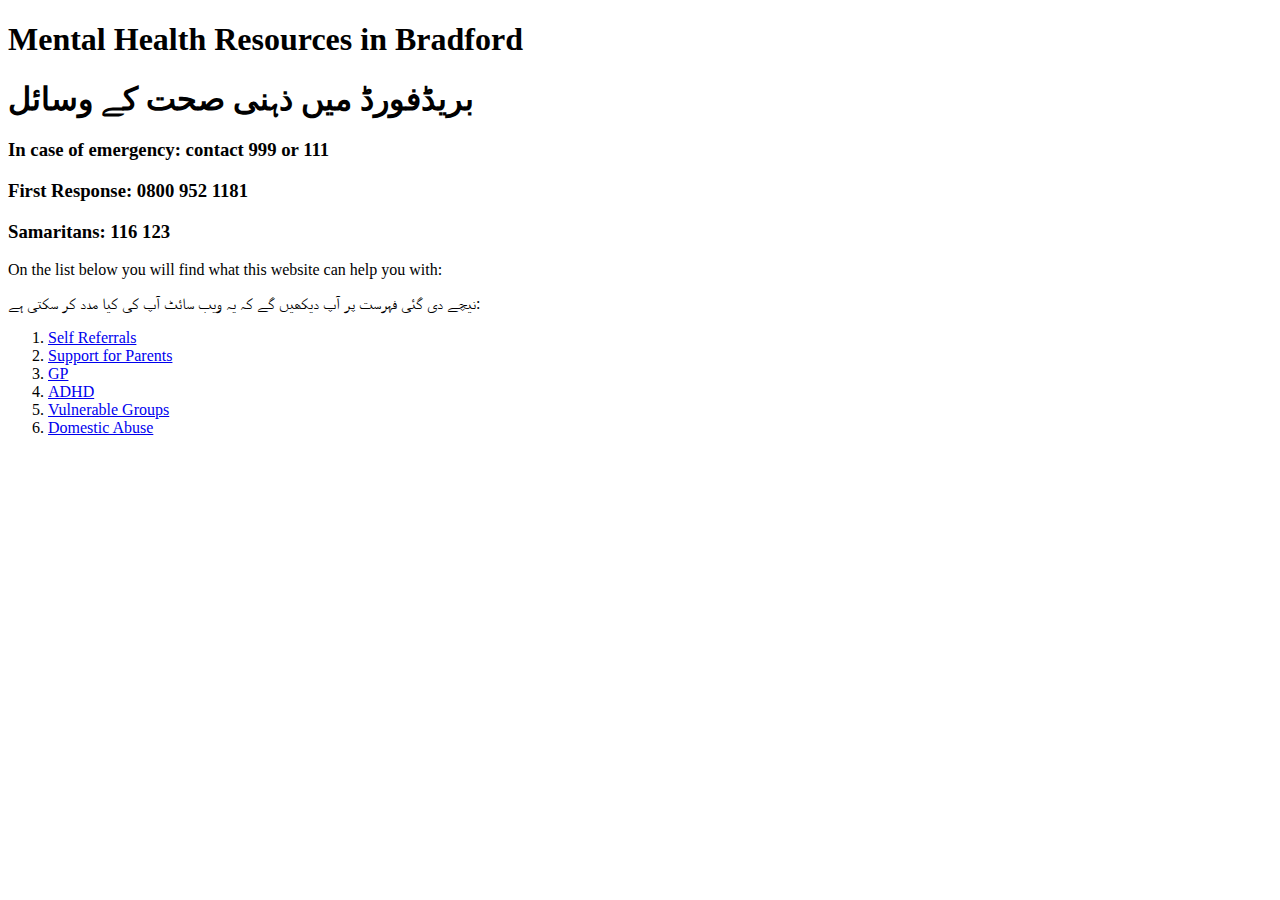
==== index.html @ 46e0283f "Add files via upload" ====
<!DOCTYPE html>
<html lang="en">
<head>
  <meta charset="UTF-8">
  <meta name="viewport" content="width=device-width, initial-scale=1.0">
  <title>Mental Health Resources</title>
  <link rel="stylesheet" href="styles.css">
</head>
<body>
  <header>
    <h1>Mental Health Resources in Bradford</h1>
    <h1>بریڈفورڈ میں ذہنی صحت کے وسائل</h1>
    <div class="emergency-info">
      <h3>In case of emergency: contact <strong>999</strong> or <strong>111</strong></h3>
      <h3>First Response: <strong>0800 952 1181</strong></h3>
      <h3>Samaritans: <strong>116 123</strong></h3>
    </div>
  </header>

  <main>
    <section class="intro">
      <p>On the list below you will find what this website can help you with:</p>
      <p>نیچے دی گئی فہرست پر آپ دیکھیں گے کہ یہ ویب سائٹ آپ کی کیا مدد کر سکتی ہے:</p>
    </section>

    <section class="resource-links">
      <ol>
        <li><a href="Self-Referral.html" target="_blank">Self Referrals</a></li>
        <li><a href="Parental-Support.html" target="_blank">Support for Parents</a></li>
        <li><a href="GP.html" target="_blank">GP</a></li>
        <li><a href="ADHD.html" target="_blank">ADHD</a></li>
        <li><a href="vulnerable-groups.html" target="_blank">Vulnerable Groups</a></li>
        <li><a href="Domestic-Abuse.html" target="_blank">Domestic Abuse</a></li>
      </ol>
    </section>
  </main>
</body>
</html>
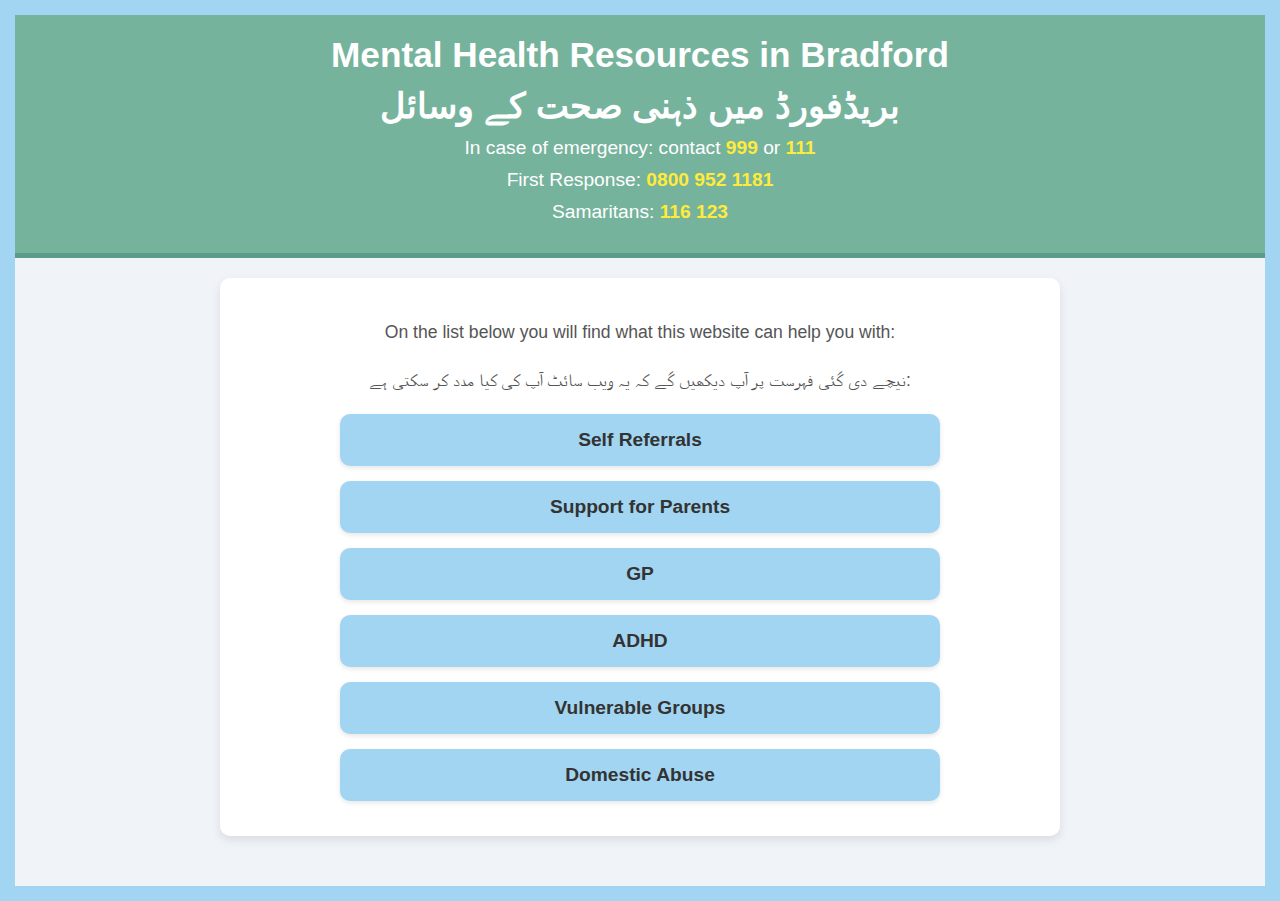
==== commit 9368c262: "Update index.html" ====
--- a/index.html
+++ b/index.html
@@ -29,10 +29,10 @@
         <li><a href="Parental-Support.html" target="_blank">Support for Parents</a></li>
         <li><a href="GP.html" target="_blank">GP</a></li>
         <li><a href="ADHD.html" target="_blank">ADHD</a></li>
-        <li><a href="vulnerable-groups.html" target="_blank">Vulnerable Groups</a></li>
+        <li><a href="Vulnerable-Groups.html" target="_blank">Vulnerable Groups</a></li>
         <li><a href="Domestic-Abuse.html" target="_blank">Domestic Abuse</a></li>
       </ol>
     </section>
   </main>
 </body>
-</html>+</html>
--- a/styles.css
+++ b/styles.css
@@ -0,0 +1,901 @@
+/* General page styling */
+body {
+    background-color: #f0f4f8; /* Soft light blue-gray background */
+    text-align: center;
+    border: 15px solid #a2d5f2; /* Soft blue border */
+    padding: 30px;
+    font-family: Arial, Helvetica, sans-serif;
+    color: #333; /* Dark gray for better readability */
+    margin: 0;
+    box-shadow: 0 0 20px rgba(0, 0, 0, 0.1); /* Subtle shadow for depth */
+}
+
+/* Header styling */
+header {
+    background-color: #76b39d; /* Soft green */
+    color: white;
+    padding: 20px;
+    margin: -30px -30px 20px -30px; /* Aligns header with body border */
+    border-bottom: 5px solid #5a9b8a; /* Darker green border for contrast */
+}
+
+header h1 {
+    margin: 0;
+    font-size: 2.2em;
+    font-weight: 600;
+}
+
+header h1:first-of-type {
+    margin-bottom: 10px; /* Adds spacing between the two h1 headings */
+}
+
+.emergency-info h3 {
+    margin: 10px 0;
+    font-size: 1.2em;
+    font-weight: 400;
+}
+
+.emergency-info strong {
+    color: #ffeb3b; /* Highlight emergency numbers with a soft yellow */
+}
+
+/* Main content styling */
+main {
+    padding: 20px;
+    background-color: white; /* White background for content area */
+    border-radius: 10px; /* Rounded corners for modern look */
+    box-shadow: 0 4px 10px rgba(0, 0, 0, 0.1); /* Subtle shadow */
+    margin: 20px auto;
+    max-width: 800px; /* Limits width for better readability */
+}
+
+/* Intro section styling */
+.intro p {
+    font-size: 1.1em;
+    line-height: 1.6;
+    margin: 20px 0;
+    color: #555; /* Slightly lighter text for softer look */
+}
+
+/* Resource links section styling */
+.resource-links ol {
+    list-style-type: none;
+    padding: 0;
+    margin: 0 auto;
+    max-width: 600px;
+}
+
+.resource-links li {
+    margin: 15px 0;
+}
+
+.resource-links a {
+    display: block;
+    padding: 15px 20px;
+    text-decoration: none;
+    background-color: #a2d5f2; /* Soft blue background */
+    color: #333; /* Dark gray text */
+    font-size: 1.2em;
+    font-weight: bold;
+    border-radius: 10px;
+    transition: background-color 0.3s ease, transform 0.2s ease;
+    box-shadow: 0 2px 5px rgba(0, 0, 0, 0.1); /* Subtle shadow */
+}
+
+.resource-links a:hover {
+    background-color: #76b39d; /* Soft green on hover */
+    transform: scale(1.05); /* Slightly enlarges the link */
+    color: white; /* White text on hover */
+}
+
+/* Responsive design for smaller screens */
+@media (max-width: 768px) {
+    body {
+        padding: 15px;
+        border-width: 10px;
+    }
+
+    header h1 {
+        font-size: 1.8em;
+    }
+
+    header h3 {
+        font-size: 1em;
+    }
+
+    .resource-links a {
+        font-size: 1em;
+        padding: 10px 15px;
+    }
+    /* Additional CSS for Self-Referral Page */
+.intro {
+    background-color: white; /* White background for intro section */
+    padding: 20px;
+    border-radius: 10px;
+    margin-bottom: 20px;
+    box-shadow: 0 4px 10px rgba(0, 0, 0, 0.1); /* Subtle shadow */
+}
+
+.intro p1, .intro p2 {
+    font-size: 1.1em;
+    line-height: 1.6;
+    margin: 20px 0;
+    color: #555; /* Slightly lighter text for softer look */
+}
+
+.resource-links ol {
+    list-style-type: none;
+    padding: 0;
+    margin: 0 auto;
+    max-width: 800px; /* Wider container for better readability */
+}
+
+.resource-links li {
+    margin: 15px 0;
+}
+
+.resource-links a {
+    display: block;
+    padding: 15px 20px;
+    text-decoration: none;
+    background-color: #a2d5f2; /* Soft blue background */
+    color: #333; /* Dark gray text */
+    font-size: 1.2em;
+    font-weight: bold;
+    border-radius: 10px;
+    transition: background-color 0.3s ease, transform 0.2s ease;
+    box-shadow: 0 2px 5px rgba(0, 0, 0, 0.1); /* Subtle shadow */
+}
+
+.resource-links a:hover {
+    background-color: #76b39d; /* Soft green on hover */
+    transform: scale(1.05); /* Slightly enlarges the link */
+    color: white; /* White text on hover */
+}
+
+.resource-links strong {
+    color: #800029; /* Highlight phone numbers with deep maroon */
+}
+}
+/* General page styling */
+body {
+    background-color: #f0f4f8; /* Soft light blue-gray background */
+    text-align: center;
+    border: 15px solid #a2d5f2; /* Soft blue border */
+    padding: 30px;
+    font-family: Arial, Helvetica, sans-serif;
+    color: #333; /* Dark gray for better readability */
+    margin: 0;
+    box-shadow: 0 0 20px rgba(0, 0, 0, 0.1); /* Subtle shadow for depth */
+}
+
+/* Header styling */
+header {
+    background-color: #76b39d; /* Soft green */
+    color: white;
+    padding: 20px;
+    margin: -30px -30px 20px -30px; /* Aligns header with body border */
+    border-bottom: 5px solid #5a9b8a; /* Darker green border for contrast */
+}
+
+header h1 {
+    margin: 0;
+    font-size: 2.2em;
+    font-weight: 600;
+}
+
+header h2 {
+    margin: 10px 0;
+    font-size: 1.5em;
+    font-weight: 400;
+}
+
+/* Bubble container styling */
+.bubble-container {
+    display: flex;
+    flex-wrap: wrap;
+    justify-content: space-around; /* Spread bubbles across the page */
+    gap: 20px; /* Space between bubbles */
+    margin: 20px auto;
+    max-width: 1200px; /* Limits width for better readability */
+}
+
+/* Bubble styling */
+.bubble {
+    background-color: white; /* White background for bubbles */
+    padding: 15px 20px;
+    border-radius: 20px; /* Rounded corners for bubble effect */
+    border: 2px solid #a2d5f2; /* Soft blue border */
+    box-shadow: 0 4px 10px rgba(0, 0, 0, 0.1); /* Subtle shadow */
+    flex: 1 1 calc(33.333% - 40px); /* Three bubbles per row with spacing */
+    max-width: calc(33.333% - 40px); /* Limits bubble width */
+    text-align: left; /* Align text to the left */
+}
+
+.bubble p, .bubble p2 {
+    font-size: 1em;
+    line-height: 1.6;
+    margin: 0;
+    color: #555; /* Slightly lighter text for softer look */
+}
+
+.bubble a {
+    display: block;
+    padding: 10px 15px;
+    text-decoration: none;
+    background-color: #a2d5f2; /* Soft blue background */
+    color: #333; /* Dark gray text */
+    font-size: 1.1em;
+    font-weight: bold;
+    border-radius: 10px;
+    transition: background-color 0.3s ease, transform 0.2s ease;
+    box-shadow: 0 2px 5px rgba(0, 0, 0, 0.1); /* Subtle shadow */
+    text-align: center; /* Center text in links */
+}
+
+.bubble a:hover {
+    background-color: #76b39d; /* Soft green on hover */
+    transform: scale(1.05); /* Slightly enlarges the link */
+    color: white; /* White text on hover */
+}
+
+.bubble strong {
+    color: #800029; /* Highlight phone numbers with deep maroon */
+}
+
+/* Responsive design for smaller screens */
+@media (max-width: 768px) {
+    body {
+        padding: 15px;
+        border-width: 10px;
+    }
+
+    header h1 {
+        font-size: 1.8em;
+    }
+
+    header h2 {
+        font-size: 1.2em;
+    }
+
+    .bubble {
+        flex: 1 1 calc(50% - 20px); /* Two bubbles per row on smaller screens */
+        max-width: calc(50% - 20px);
+        padding: 10px 15px;
+    }
+
+    .bubble a {
+        font-size: 1em;
+        padding: 8px 12px;
+    }
+}
+
+@media (max-width: 480px) {
+    .bubble {
+        flex: 1 1 100%; /* One bubble per row on mobile */
+        max-width: 100%;
+    }
+}
+/* General page styling */
+body {
+    background-color: #f0f4f8; /* Soft light blue-gray background */
+    text-align: center;
+    border: 15px solid #a2d5f2; /* Soft blue border */
+    padding: 30px;
+    font-family: Arial, Helvetica, sans-serif;
+    color: #333; /* Dark gray for better readability */
+    margin: 0;
+    box-shadow: 0 0 20px rgba(0, 0, 0, 0.1); /* Subtle shadow for depth */
+}
+
+/* Header styling */
+header {
+    background-color: #76b39d; /* Soft green */
+    color: white;
+    padding: 20px;
+    margin: -30px -30px 20px -30px; /* Aligns header with body border */
+    border-bottom: 5px solid #5a9b8a; /* Darker green border for contrast */
+}
+
+header h1 {
+    margin: 0;
+    font-size: 2.2em;
+    font-weight: 600;
+}
+
+header h2 {
+    margin: 10px 0;
+    font-size: 1.5em;
+    font-weight: 400;
+}
+
+/* Full-width section styling */
+.full-width-section {
+    background-color: white; /* White background for sections */
+    padding: 20px;
+    border-radius: 20px; /* Rounded corners for bubble effect */
+    border: 2px solid #a2d5f2; /* Soft blue border */
+    box-shadow: 0 4px 10px rgba(0, 0, 0, 0.1); /* Subtle shadow */
+    margin: 20px auto;
+    max-width: 100%; /* Full width */
+    text-align: left; /* Align text to the left */
+}
+
+.full-width-section h2 {
+    font-size: 1.5em;
+    color: #800029; /* Deep maroon for headings */
+    margin-bottom: 15px;
+}
+
+.full-width-section p {
+    font-size: 1.1em;
+    line-height: 1.6;
+    margin: 0;
+    color: #555; /* Slightly lighter text for softer look */
+}
+
+/* Advice grid styling */
+.advice-grid {
+    display: grid;
+    grid-template-columns: repeat(2, 1fr); /* Two columns */
+    gap: 15px; /* Space between items */
+}
+
+.advice-item {
+    background-color: #f9f9f9; /* Light gray background */
+    padding: 15px;
+    border-radius: 10px; /* Rounded corners */
+    border: 1px solid #ddd; /* Light border */
+}
+
+.advice-item p {
+    font-size: 1em;
+    margin: 0;
+}
+
+/* Link list styling */
+.link-list {
+    list-style-type: none;
+    padding: 0;
+    margin: 0;
+}
+
+.link-list li {
+    margin: 10px 0;
+}
+
+.link-list a {
+    display: block;
+    padding: 10px 15px;
+    text-decoration: none;
+    background-color: #a2d5f2; /* Soft blue background */
+    color: #333; /* Dark gray text */
+    font-size: 1.1em;
+    font-weight: bold;
+    border-radius: 10px;
+    transition: background-color 0.3s ease, transform 0.2s ease;
+    box-shadow: 0 2px 5px rgba(0, 0, 0, 0.1); /* Subtle shadow */
+}
+
+.link-list a:hover {
+    background-color: #76b39d; /* Soft green on hover */
+    transform: scale(1.05); /* Slightly enlarges the link */
+    color: white; /* White text on hover */
+}
+
+/* Responsive design for smaller screens */
+@media (max-width: 768px) {
+    body {
+        padding: 15px;
+        border-width: 10px;
+    }
+
+    header h1 {
+        font-size: 1.8em;
+    }
+
+    header h2 {
+        font-size: 1.2em;
+    }
+
+    .advice-grid {
+        grid-template-columns: 1fr; /* One column on smaller screens */
+    }
+
+    .full-width-section {
+        padding: 15px;
+    }
+
+    .link-list a {
+        font-size: 1em;
+        padding: 8px 12px;
+    }
+}
+/* General page styling */
+body {
+    background-color: #f0f4f8; /* Soft light blue-gray background */
+    text-align: center;
+    border: 15px solid #a2d5f2; /* Soft blue border */
+    padding: 30px;
+    font-family: Arial, Helvetica, sans-serif;
+    color: #333; /* Dark gray for better readability */
+    margin: 0;
+    box-shadow: 0 0 20px rgba(0, 0, 0, 0.1); /* Subtle shadow for depth */
+}
+
+/* Header styling */
+header {
+    background-color: #76b39d; /* Soft green */
+    color: white;
+    padding: 20px;
+    margin: -30px -30px 20px -30px; /* Aligns header with body border */
+    border-bottom: 5px solid #5a9b8a; /* Darker green border for contrast */
+}
+
+header h1 {
+    margin: 0;
+    font-size: 2.2em;
+    font-weight: 600;
+}
+
+/* Bubble styling */
+.bubble {
+    background-color: white; /* White background for bubbles */
+    padding: 20px;
+    border-radius: 20px; /* Rounded corners for bubble effect */
+    border: 2px solid #a2d5f2; /* Soft blue border */
+    box-shadow: 0 4px 10px rgba(0, 0, 0, 0.1); /* Subtle shadow */
+    margin: 20px auto;
+    max-width: 100%; /* Full width */
+    text-align: left; /* Align text to the left */
+}
+
+.bubble h2 {
+    font-size: 1.5em;
+    color: #800029; /* Deep maroon for headings */
+    margin-bottom: 15px;
+}
+
+.bubble p, .bubble p2 {
+    font-size: 1.1em;
+    line-height: 1.6;
+    margin: 0;
+    color: #555; /* Slightly lighter text for softer look */
+}
+
+/* Table styling */
+table {
+    width: 100%;
+    border-collapse: collapse;
+    margin: 20px 0;
+}
+
+table th, table td {
+    padding: 12px;
+    border: 1px solid #ddd;
+    text-align: center;
+}
+
+table th {
+    background-color: #76b39d; /* Soft green for headers */
+    color: white;
+}
+
+table tr:nth-child(even) {
+    background-color: #f9f9f9; /* Light gray for even rows */
+}
+
+/* Link list styling */
+.link-list {
+    list-style-type: none;
+    padding: 0;
+    margin: 0;
+}
+
+.link-list li {
+    margin: 10px 0;
+}
+
+.link-list a {
+    display: block;
+    padding: 10px 15px;
+    text-decoration: none;
+    background-color: #a2d5f2; /* Soft blue background */
+    color: #333; /* Dark gray text */
+    font-size: 1.1em;
+    font-weight: bold;
+    border-radius: 10px;
+    transition: background-color 0.3s ease, transform 0.2s ease;
+    box-shadow: 0 2px 5px rgba(0, 0, 0, 0.1); /* Subtle shadow */
+}
+
+.link-list a:hover {
+    background-color: #76b39d; /* Soft green on hover */
+    transform: scale(1.05); /* Slightly enlarges the link */
+    color: white; /* White text on hover */
+}
+
+/* Responsive design for smaller screens */
+@media (max-width: 768px) {
+    body {
+        padding: 15px;
+        border-width: 10px;
+    }
+
+    header h1 {
+        font-size: 1.8em;
+    }
+
+    .bubble {
+        padding: 15px;
+    }
+
+    table th, table td {
+        padding: 8px;
+    }
+
+    .link-list a {
+        font-size: 1em;
+        padding: 8px 12px;
+    }
+}
+/* General page styling */
+body {
+    background-color: #f0f4f8; /* Soft light blue-gray background */
+    text-align: center;
+    border: 15px solid #a2d5f2; /* Soft blue border */
+    padding: 30px;
+    font-family: Arial, Helvetica, sans-serif;
+    color: #333; /* Dark gray for better readability */
+    margin: 0;
+    box-shadow: 0 0 20px rgba(0, 0, 0, 0.1); /* Subtle shadow for depth */
+}
+
+/* Header styling */
+header {
+    background-color: #76b39d; /* Soft green */
+    color: white;
+    padding: 20px;
+    margin: -30px -30px 20px -30px; /* Aligns header with body border */
+    border-bottom: 5px solid #5a9b8a; /* Darker green border for contrast */
+}
+
+header h1 {
+    margin: 0;
+    font-size: 2.2em;
+    font-weight: 600;
+}
+
+header h2 {
+    margin: 10px 0;
+    font-size: 1.5em;
+    font-weight: 400;
+}
+
+/* Bubble styling */
+.bubble {
+    background-color: white; /* White background for bubbles */
+    padding: 20px;
+    border-radius: 20px; /* Rounded corners for bubble effect */
+    border: 2px solid #a2d5f2; /* Soft blue border */
+    box-shadow: 0 4px 10px rgba(0, 0, 0, 0.1); /* Subtle shadow */
+    margin: 20px auto;
+    max-width: 100%; /* Full width */
+    text-align: left; /* Align text to the left */
+}
+
+.bubble h2 {
+    font-size: 1.5em;
+    color: #800029; /* Deep maroon for headings */
+    margin-bottom: 15px;
+}
+
+.bubble p, .bubble ul, .bubble ol {
+    font-size: 1.1em;
+    line-height: 1.6;
+    margin: 0;
+    color: #555; /* Slightly lighter text for softer look */
+}
+
+.bubble ul, .bubble ol {
+    padding-left: 20px;
+}
+
+.bubble li {
+    margin: 10px 0;
+}
+
+/* Link list styling */
+.link-list {
+    list-style-type: none;
+    padding: 0;
+    margin: 0;
+}
+
+.link-list li {
+    margin: 10px 0;
+}
+
+.link-list a {
+    display: block;
+    padding: 10px 15px;
+    text-decoration: none;
+    background-color: #a2d5f2; /* Soft blue background */
+    color: #333; /* Dark gray text */
+    font-size: 1.1em;
+    font-weight: bold;
+    border-radius: 10px;
+    transition: background-color 0.3s ease, transform 0.2s ease;
+    box-shadow: 0 2px 5px rgba(0, 0, 0, 0.1); /* Subtle shadow */
+}
+
+.link-list a:hover {
+    background-color: #76b39d; /* Soft green on hover */
+    transform: scale(1.05); /* Slightly enlarges the link */
+    color: white; /* White text on hover */
+}
+
+/* Responsive design for smaller screens */
+@media (max-width: 768px) {
+    body {
+        padding: 15px;
+        border-width: 10px;
+    }
+
+    header h1 {
+        font-size: 1.8em;
+    }
+
+    header h2 {
+        font-size: 1.2em;
+    }
+
+    .bubble {
+        padding: 15px;
+    }
+
+    .link-list a {
+        font-size: 1em;
+        padding: 8px 12px;
+    }
+}
+/* General page styling */
+body {
+    background-color: #f0f4f8; /* Soft light blue-gray background */
+    text-align: center;
+    border: 15px solid #a2d5f2; /* Soft blue border */
+    padding: 30px;
+    font-family: Arial, Helvetica, sans-serif;
+    color: #333; /* Dark gray for better readability */
+    margin: 0;
+    box-shadow: 0 0 20px rgba(0, 0, 0, 0.1); /* Subtle shadow for depth */
+}
+
+/* Header styling */
+header {
+    background-color: #76b39d; /* Soft green */
+    color: white;
+    padding: 20px;
+    margin: -30px -30px 20px -30px; /* Aligns header with body border */
+    border-bottom: 5px solid #5a9b8a; /* Darker green border for contrast */
+}
+
+header h1 {
+    margin: 0;
+    font-size: 2.2em;
+    font-weight: 600;
+}
+
+header h2 {
+    margin: 10px 0;
+    font-size: 1.5em;
+    font-weight: 400;
+}
+
+/* Bubble styling */
+.bubble {
+    background-color: white; /* White background for bubbles */
+    padding: 20px;
+    border-radius: 20px; /* Rounded corners for bubble effect */
+    border: 2px solid #a2d5f2; /* Soft blue border */
+    box-shadow: 0 4px 10px rgba(0, 0, 0, 0.1); /* Subtle shadow */
+    margin: 20px auto;
+    max-width: 100%; /* Full width */
+    text-align: left; /* Align text to the left */
+}
+
+.bubble h2 {
+    font-size: 1.5em;
+    color: #800029; /* Deep maroon for headings */
+    margin-bottom: 15px;
+}
+
+.bubble p, .bubble ul, .bubble ol {
+    font-size: 1.1em;
+    line-height: 1.6;
+    margin: 0;
+    color: #555; /* Slightly lighter text for softer look */
+}
+
+.bubble ul, .bubble ol {
+    padding-left: 20px;
+}
+
+.bubble li {
+    margin: 10px 0;
+}
+
+/* Link list styling */
+.link-list {
+    list-style-type: none;
+    padding: 0;
+    margin: 0;
+}
+
+.link-list li {
+    margin: 10px 0;
+}
+
+.link-list a {
+    display: block;
+    padding: 10px 15px;
+    text-decoration: none;
+    background-color: #a2d5f2; /* Soft blue background */
+    color: #333; /* Dark gray text */
+    font-size: 1.1em;
+    font-weight: bold;
+    border-radius: 10px;
+    transition: background-color 0.3s ease, transform 0.2s ease;
+    box-shadow: 0 2px 5px rgba(0, 0, 0, 0.1); /* Subtle shadow */
+}
+
+.link-list a:hover {
+    background-color: #76b39d; /* Soft green on hover */
+    transform: scale(1.05); /* Slightly enlarges the link */
+    color: white; /* White text on hover */
+}
+
+/* Responsive design for smaller screens */
+@media (max-width: 768px) {
+    body {
+        padding: 15px;
+        border-width: 10px;
+    }
+
+    header h1 {
+        font-size: 1.8em;
+    }
+
+    header h2 {
+        font-size: 1.2em;
+    }
+
+    .bubble {
+        padding: 15px;
+    }
+
+    .link-list a {
+        font-size: 1em;
+        padding: 8px 12px;
+    }
+    /* General page styling */
+body {
+    background-color: #f0f4f8; /* Soft light blue-gray background */
+    text-align: center;
+    border: 15px solid #a2d5f2; /* Soft blue border */
+    padding: 30px;
+    font-family: Arial, Helvetica, sans-serif;
+    color: #333; /* Dark gray for better readability */
+    margin: 0;
+    box-shadow: 0 0 20px rgba(0, 0, 0, 0.1); /* Subtle shadow for depth */
+}
+
+/* Header styling */
+header {
+    background-color: #76b39d; /* Soft green */
+    color: white;
+    padding: 20px;
+    margin: -30px -30px 20px -30px; /* Aligns header with body border */
+    border-bottom: 5px solid #5a9b8a; /* Darker green border for contrast */
+}
+
+header h1 {
+    margin: 0;
+    font-size: 2.2em;
+    font-weight: 600;
+}
+
+header h2 {
+    margin: 10px 0;
+    font-size: 1.5em;
+    font-weight: 400;
+}
+
+/* Bubble styling */
+.bubble {
+    background-color: white; /* White background for bubbles */
+    padding: 20px;
+    border-radius: 20px; /* Rounded corners for bubble effect */
+    border: 2px solid #a2d5f2; /* Soft blue border */
+    box-shadow: 0 4px 10px rgba(0, 0, 0, 0.1); /* Subtle shadow */
+    margin: 20px auto;
+    max-width: 100%; /* Full width */
+    text-align: left; /* Align text to the left */
+}
+
+.bubble h2 {
+    font-size: 1.5em;
+    color: #800029; /* Deep maroon for headings */
+    margin-bottom: 15px;
+}
+
+.bubble p, .bubble ul, .bubble ol {
+    font-size: 1.1em;
+    line-height: 1.6;
+    margin: 0;
+    color: #555; /* Slightly lighter text for softer look */
+}
+
+.bubble ul, .bubble ol {
+    padding-left: 20px;
+}
+
+.bubble li {
+    margin: 10px 0;
+}
+
+/* Link list styling */
+.link-list {
+    list-style-type: none;
+    padding: 0;
+    margin: 0;
+}
+
+.link-list li {
+    margin: 10px 0;
+}
+
+.link-list a {
+    display: block;
+    padding: 10px 15px;
+    text-decoration: none;
+    background-color: #a2d5f2; /* Soft blue background */
+    color: #333; /* Dark gray text */
+    font-size: 1.1em;
+    font-weight: bold;
+    border-radius: 10px;
+    transition: background-color 0.3s ease, transform 0.2s ease;
+    box-shadow: 0 2px 5px rgba(0, 0, 0, 0.1); /* Subtle shadow */
+}
+
+.link-list a:hover {
+    background-color: #76b39d; /* Soft green on hover */
+    transform: scale(1.05); /* Slightly enlarges the link */
+    color: white; /* White text on hover */
+}
+
+/* Responsive design for smaller screens */
+@media (max-width: 768px) {
+    body {
+        padding: 15px;
+        border-width: 10px;
+    }
+
+    header h1 {
+        font-size: 1.8em;
+    }
+
+    header h2 {
+        font-size: 1.2em;
+    }
+
+    .bubble {
+        padding: 15px;
+    }
+
+    .link-list a {
+        font-size: 1em;
+        padding: 8px 12px;
+    }
+}
+}